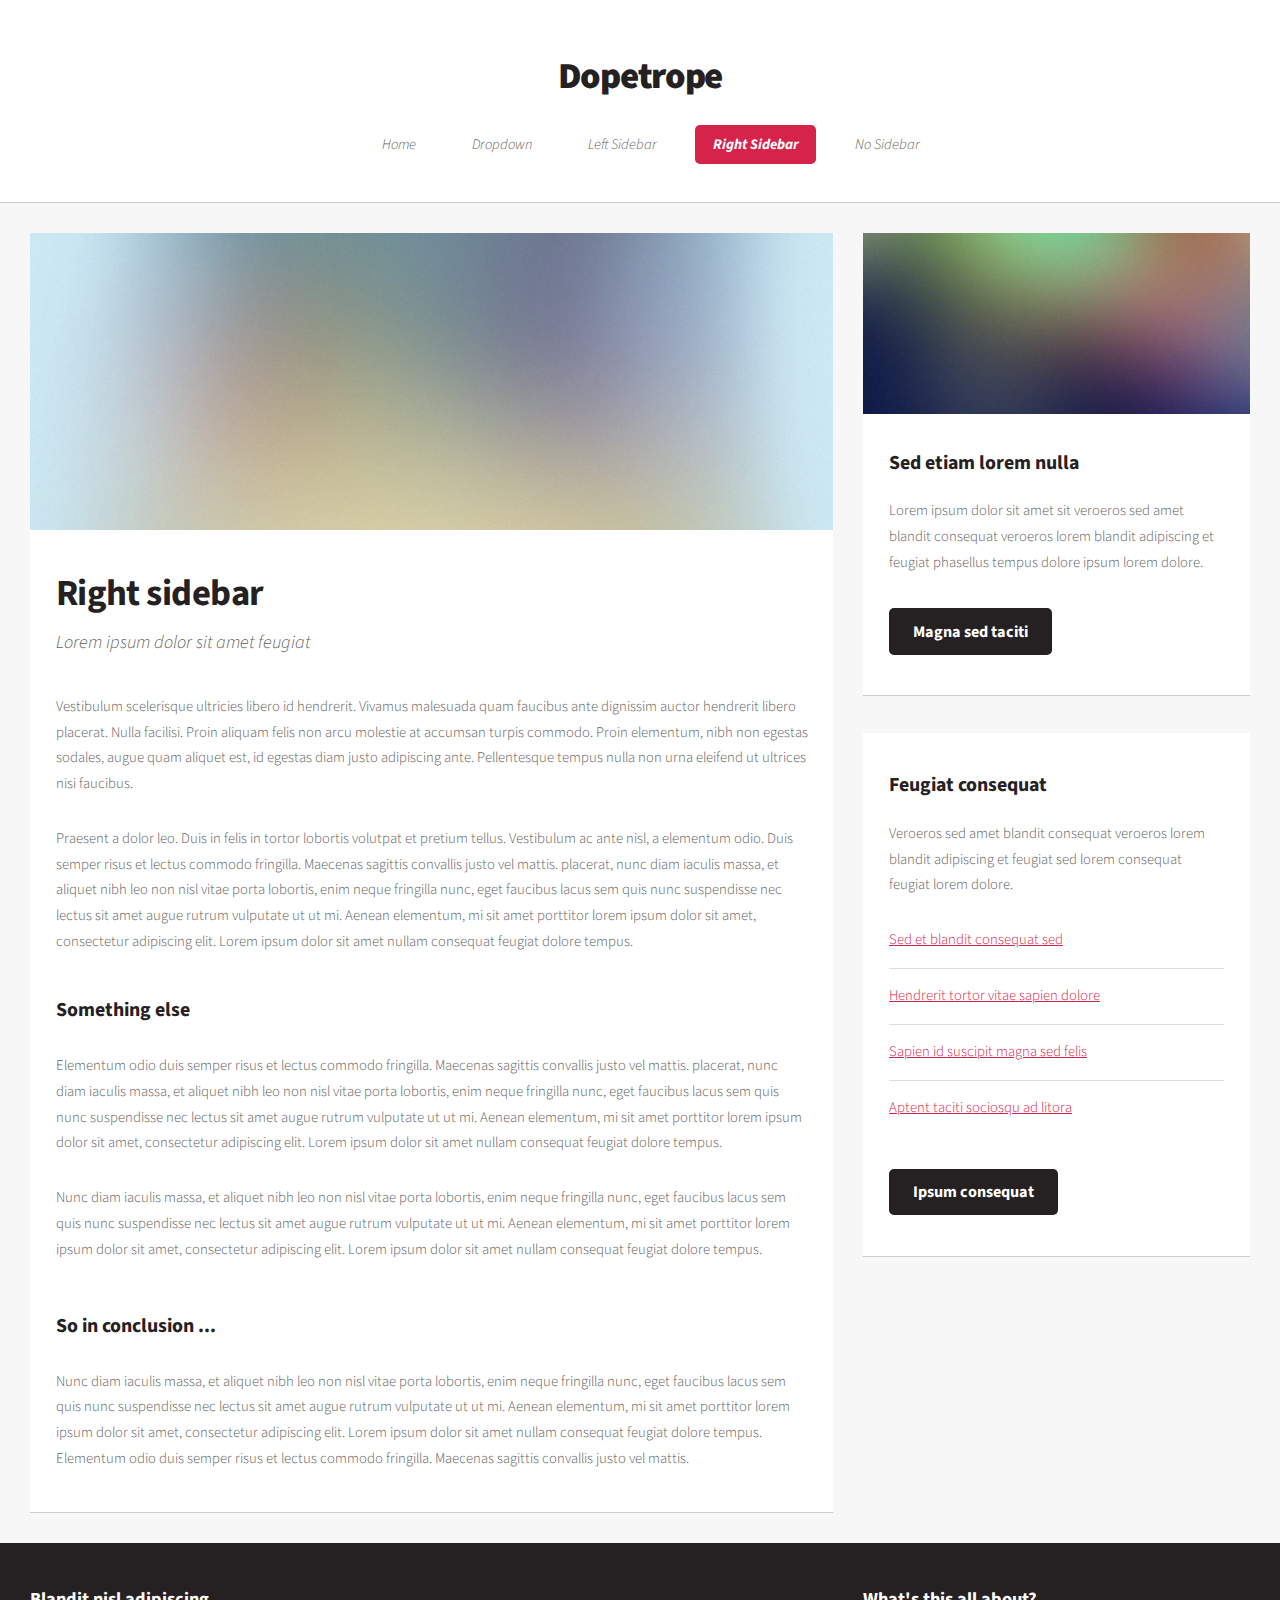
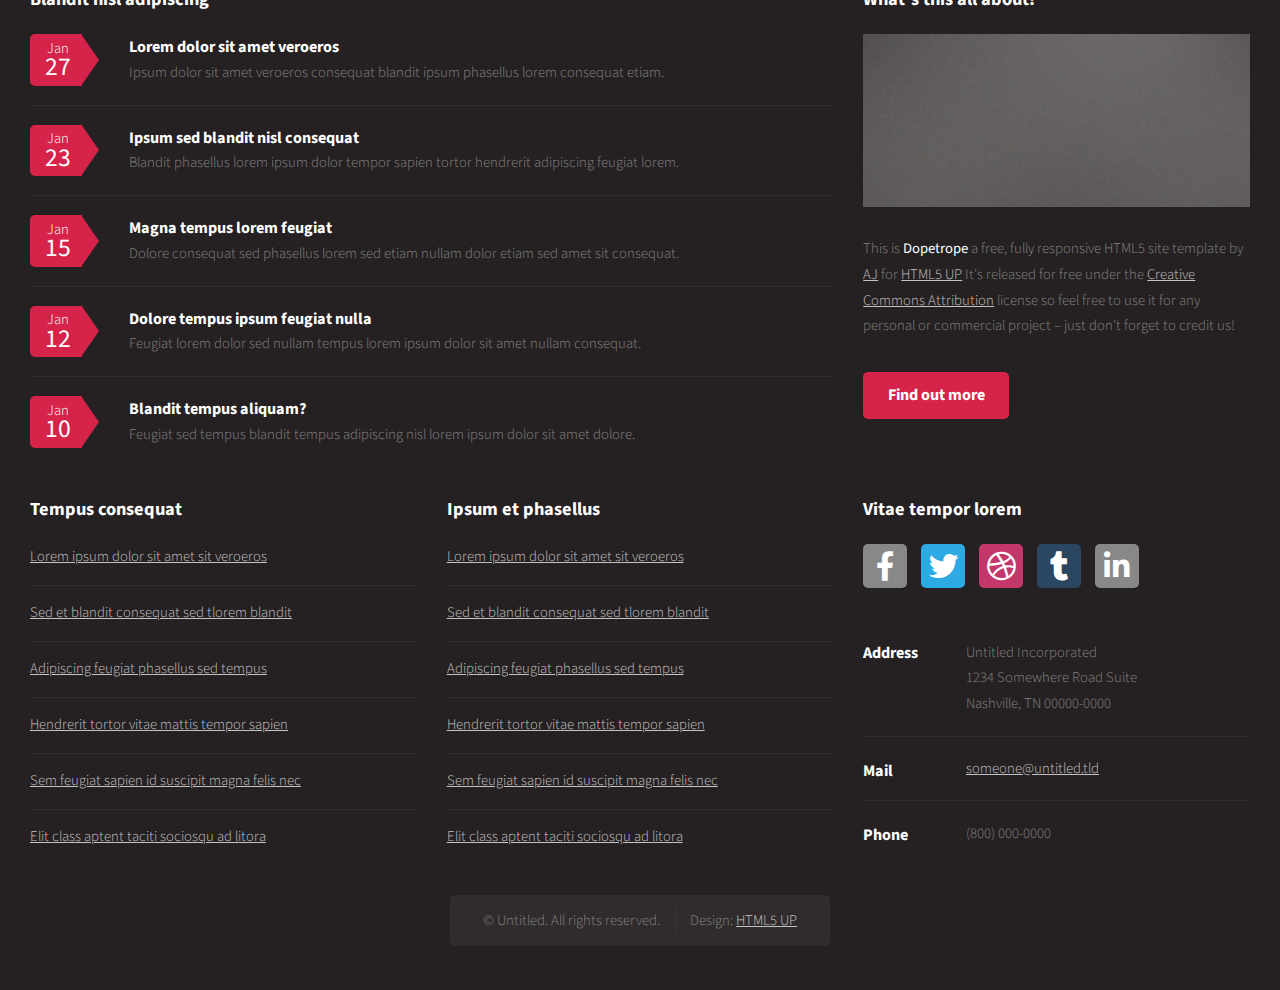
==== i-market/src/main/webapp/right-sidebar.html @ e0425ce7 "기본틀  가희" ====
<!DOCTYPE HTML>
<!--
	Dopetrope by HTML5 UP
	html5up.net | @ajlkn
	Free for personal and commercial use under the CCA 3.0 license (html5up.net/license)
-->
<html>
	<head>
		<title>Dopetrope by HTML5 UP</title>
		<meta charset="utf-8" />
		<meta name="viewport" content="width=device-width, initial-scale=1, user-scalable=no" />
		<link rel="stylesheet" href="assets/css/main.css" />
	</head>
	<body class="right-sidebar is-preload">
		<div id="page-wrapper">

			<!-- Header -->
				<section id="header">

					<!-- Logo -->
						<h1><a href="index.html">Dopetrope</a></h1>

					<!-- Nav -->
						<nav id="nav">
							<ul>
								<li><a href="index.html">Home</a></li>
								<li>
									<a href="#">Dropdown</a>
									<ul>
										<li><a href="#">Lorem ipsum dolor</a></li>
										<li><a href="#">Magna phasellus</a></li>
										<li><a href="#">Etiam dolore nisl</a></li>
										<li>
											<a href="#">Phasellus consequat</a>
											<ul>
												<li><a href="#">Magna phasellus</a></li>
												<li><a href="#">Etiam dolore nisl</a></li>
												<li><a href="#">Veroeros feugiat</a></li>
												<li><a href="#">Nisl sed aliquam</a></li>
												<li><a href="#">Dolore adipiscing</a></li>
											</ul>
										</li>
										<li><a href="#">Veroeros feugiat</a></li>
									</ul>
								</li>
								<li><a href="left-sidebar.html">Left Sidebar</a></li>
								<li class="current"><a href="right-sidebar.html">Right Sidebar</a></li>
								<li><a href="no-sidebar.html">No Sidebar</a></li>
							</ul>
						</nav>

				</section>

			<!-- Main -->
				<section id="main">
					<div class="container">
						<div class="row">
							<div class="col-8 col-12-medium">

								<!-- Content -->
									<article class="box post">
										<a href="#" class="image featured"><img src="images/pic01.jpg" alt="" /></a>
										<header>
											<h2>Right sidebar</h2>
											<p>Lorem ipsum dolor sit amet feugiat</p>
										</header>
										<p>
											Vestibulum scelerisque ultricies libero id hendrerit. Vivamus malesuada quam faucibus ante dignissim auctor
											hendrerit libero placerat. Nulla facilisi. Proin aliquam felis non arcu molestie at accumsan turpis commodo.
											Proin elementum, nibh non egestas sodales, augue quam aliquet est, id egestas diam justo adipiscing ante.
											Pellentesque tempus nulla non urna eleifend ut ultrices nisi faucibus.
										</p>
										<p>
											Praesent a dolor leo. Duis in felis in tortor lobortis volutpat et pretium tellus. Vestibulum ac ante nisl,
											a elementum odio. Duis semper risus et lectus commodo fringilla. Maecenas sagittis convallis justo vel mattis.
											placerat, nunc diam iaculis massa, et aliquet nibh leo non nisl vitae porta lobortis, enim neque fringilla nunc,
											eget faucibus lacus sem quis nunc suspendisse nec lectus sit amet augue rutrum vulputate ut ut mi. Aenean
											elementum, mi sit amet porttitor lorem ipsum dolor sit amet, consectetur adipiscing elit. Lorem ipsum dolor
											sit amet nullam consequat feugiat dolore tempus.
										</p>
										<section>
											<header>
												<h3>Something else</h3>
											</header>
											<p>
												Elementum odio duis semper risus et lectus commodo fringilla. Maecenas sagittis convallis justo vel mattis.
												placerat, nunc diam iaculis massa, et aliquet nibh leo non nisl vitae porta lobortis, enim neque fringilla nunc,
												eget faucibus lacus sem quis nunc suspendisse nec lectus sit amet augue rutrum vulputate ut ut mi. Aenean
												elementum, mi sit amet porttitor lorem ipsum dolor sit amet, consectetur adipiscing elit. Lorem ipsum dolor
												sit amet nullam consequat feugiat dolore tempus.
											</p>
											<p>
												Nunc diam iaculis massa, et aliquet nibh leo non nisl vitae porta lobortis, enim neque fringilla nunc,
												eget faucibus lacus sem quis nunc suspendisse nec lectus sit amet augue rutrum vulputate ut ut mi. Aenean
												elementum, mi sit amet porttitor lorem ipsum dolor sit amet, consectetur adipiscing elit. Lorem ipsum dolor
												sit amet nullam consequat feugiat dolore tempus.
											</p>
										</section>
										<section>
											<header>
												<h3>So in conclusion ...</h3>
											</header>
											<p>
												Nunc diam iaculis massa, et aliquet nibh leo non nisl vitae porta lobortis, enim neque fringilla nunc,
												eget faucibus lacus sem quis nunc suspendisse nec lectus sit amet augue rutrum vulputate ut ut mi. Aenean
												elementum, mi sit amet porttitor lorem ipsum dolor sit amet, consectetur adipiscing elit. Lorem ipsum dolor
												sit amet nullam consequat feugiat dolore tempus. Elementum odio duis semper risus et lectus commodo fringilla.
												Maecenas sagittis convallis justo vel mattis.
											</p>
										</section>
									</article>

							</div>
							<div class="col-4 col-12-medium">

								<!-- Sidebar -->
									<section class="box">
										<a href="#" class="image featured"><img src="images/pic09.jpg" alt="" /></a>
										<header>
											<h3>Sed etiam lorem nulla</h3>
										</header>
										<p>Lorem ipsum dolor sit amet sit veroeros sed amet blandit consequat veroeros lorem blandit  adipiscing et feugiat phasellus tempus dolore ipsum lorem dolore.</p>
										<footer>
											<a href="#" class="button alt">Magna sed taciti</a>
										</footer>
									</section>
									<section class="box">
										<header>
											<h3>Feugiat consequat</h3>
										</header>
										<p>Veroeros sed amet blandit consequat veroeros lorem blandit adipiscing et feugiat sed lorem consequat feugiat lorem dolore.</p>
										<ul class="divided">
											<li><a href="#">Sed et blandit consequat sed</a></li>
											<li><a href="#">Hendrerit tortor vitae sapien dolore</a></li>
											<li><a href="#">Sapien id suscipit magna sed felis</a></li>
											<li><a href="#">Aptent taciti sociosqu ad litora</a></li>
										</ul>
										<footer>
											<a href="#" class="button alt">Ipsum consequat</a>
										</footer>
									</section>

							</div>
						</div>
					</div>
				</section>

			<!-- Footer -->
				<section id="footer">
					<div class="container">
						<div class="row">
							<div class="col-8 col-12-medium">
								<section>
									<header>
										<h2>Blandit nisl adipiscing</h2>
									</header>
									<ul class="dates">
										<li>
											<span class="date">Jan <strong>27</strong></span>
											<h3><a href="#">Lorem dolor sit amet veroeros</a></h3>
											<p>Ipsum dolor sit amet veroeros consequat blandit ipsum phasellus lorem consequat etiam.</p>
										</li>
										<li>
											<span class="date">Jan <strong>23</strong></span>
											<h3><a href="#">Ipsum sed blandit nisl consequat</a></h3>
											<p>Blandit phasellus lorem ipsum dolor tempor sapien tortor hendrerit adipiscing feugiat lorem.</p>
										</li>
										<li>
											<span class="date">Jan <strong>15</strong></span>
											<h3><a href="#">Magna tempus lorem feugiat</a></h3>
											<p>Dolore consequat sed phasellus lorem sed etiam nullam dolor etiam sed amet sit consequat.</p>
										</li>
										<li>
											<span class="date">Jan <strong>12</strong></span>
											<h3><a href="#">Dolore tempus ipsum feugiat nulla</a></h3>
											<p>Feugiat lorem dolor sed nullam tempus lorem ipsum dolor sit amet nullam consequat.</p>
										</li>
										<li>
											<span class="date">Jan <strong>10</strong></span>
											<h3><a href="#">Blandit tempus aliquam?</a></h3>
											<p>Feugiat sed tempus blandit tempus adipiscing nisl lorem ipsum dolor sit amet dolore.</p>
										</li>
									</ul>
								</section>
							</div>
							<div class="col-4 col-12-medium">
								<section>
									<header>
										<h2>What's this all about?</h2>
									</header>
									<a href="#" class="image featured"><img src="images/pic10.jpg" alt="" /></a>
									<p>
										This is <strong>Dopetrope</strong> a free, fully responsive HTML5 site template by
										<a href="http://twitter.com/ajlkn">AJ</a> for <a href="http://html5up.net/">HTML5 UP</a> It's released for free under
										the <a href="http://html5up.net/license/">Creative Commons Attribution</a> license so feel free to use it for any personal or commercial project &ndash; just don't forget to credit us!
									</p>
									<footer>
										<ul class="actions">
											<li><a href="#" class="button">Find out more</a></li>
										</ul>
									</footer>
								</section>
							</div>
							<div class="col-4 col-6-medium col-12-small">
								<section>
									<header>
										<h2>Tempus consequat</h2>
									</header>
									<ul class="divided">
										<li><a href="#">Lorem ipsum dolor sit amet sit veroeros</a></li>
										<li><a href="#">Sed et blandit consequat sed tlorem blandit</a></li>
										<li><a href="#">Adipiscing feugiat phasellus sed tempus</a></li>
										<li><a href="#">Hendrerit tortor vitae mattis tempor sapien</a></li>
										<li><a href="#">Sem feugiat sapien id suscipit magna felis nec</a></li>
										<li><a href="#">Elit class aptent taciti sociosqu ad litora</a></li>
									</ul>
								</section>
							</div>
							<div class="col-4 col-6-medium col-12-small">
								<section>
									<header>
										<h2>Ipsum et phasellus</h2>
									</header>
									<ul class="divided">
										<li><a href="#">Lorem ipsum dolor sit amet sit veroeros</a></li>
										<li><a href="#">Sed et blandit consequat sed tlorem blandit</a></li>
										<li><a href="#">Adipiscing feugiat phasellus sed tempus</a></li>
										<li><a href="#">Hendrerit tortor vitae mattis tempor sapien</a></li>
										<li><a href="#">Sem feugiat sapien id suscipit magna felis nec</a></li>
										<li><a href="#">Elit class aptent taciti sociosqu ad litora</a></li>
									</ul>
								</section>
							</div>
							<div class="col-4 col-12-medium">
								<section>
									<header>
										<h2>Vitae tempor lorem</h2>
									</header>
									<ul class="social">
										<li><a class="icon brands fa-facebook-f" href="#"><span class="label">Facebook</span></a></li>
										<li><a class="icon brands fa-twitter" href="#"><span class="label">Twitter</span></a></li>
										<li><a class="icon brands fa-dribbble" href="#"><span class="label">Dribbble</span></a></li>
										<li><a class="icon brands fa-tumblr" href="#"><span class="label">Tumblr</span></a></li>
										<li><a class="icon brands fa-linkedin-in" href="#"><span class="label">LinkedIn</span></a></li>
									</ul>
									<ul class="contact">
										<li>
											<h3>Address</h3>
											<p>
												Untitled Incorporated<br />
												1234 Somewhere Road Suite<br />
												Nashville, TN 00000-0000
											</p>
										</li>
										<li>
											<h3>Mail</h3>
											<p><a href="#">someone@untitled.tld</a></p>
										</li>
										<li>
											<h3>Phone</h3>
											<p>(800) 000-0000</p>
										</li>
									</ul>
								</section>
							</div>
							<div class="col-12">

								<!-- Copyright -->
									<div id="copyright">
										<ul class="links">
											<li>&copy; Untitled. All rights reserved.</li><li>Design: <a href="http://html5up.net">HTML5 UP</a></li>
										</ul>
									</div>

							</div>
						</div>
					</div>
				</section>

		</div>

		<!-- Scripts -->
			<script src="assets/js/jquery.min.js"></script>
			<script src="assets/js/jquery.dropotron.min.js"></script>
			<script src="assets/js/browser.min.js"></script>
			<script src="assets/js/breakpoints.min.js"></script>
			<script src="assets/js/util.js"></script>
			<script src="assets/js/main.js"></script>

	</body>
</html>
---- i-market/src/main/webapp/assets/css/main.css ----
@import url("fontawesome-all.min.css");
@import url("https://fonts.googleapis.com/css?family=Source+Sans+Pro:300,400,700,900,300italic");

/*
	Dopetrope by HTML5 UP
	html5up.net | @ajlkn
	Free for personal and commercial use under the CCA 3.0 license (html5up.net/license)
*/

html, body, div, span, applet, object,
iframe, h1, h2, h3, h4, h5, h6, p, blockquote,
pre, a, abbr, acronym, address, big, cite,
code, del, dfn, em, img, ins, kbd, q, s, samp,
small, strike, strong, sub, sup, tt, var, b,
u, i, center, dl, dt, dd, ol, ul, li, fieldset,
form, label, legend, table, caption, tbody,
tfoot, thead, tr, th, td, article, aside,
canvas, details, embed, figure, figcaption,
footer, header, hgroup, menu, nav, output, ruby,
section, summary, time, mark, audio, video {
	margin: 0;
	padding: 0;
	border: 0;
	font-size: 100%;
	font: inherit;
	vertical-align: baseline;}

article, aside, details, figcaption, figure,
footer, header, hgroup, menu, nav, section {
	display: block;}

body {
	line-height: 1;
}

ol, ul {
	list-style: none;
}

blockquote, q {
	quotes: none;
}

	blockquote:before, blockquote:after, q:before, q:after {
		content: '';
		content: none;
	}

table {
	border-collapse: collapse;
	border-spacing: 0;
}

body {
	-webkit-text-size-adjust: none;
}

mark {
	background-color: transparent;
	color: inherit;
}

input::-moz-focus-inner {
	border: 0;
	padding: 0;
}

input, select, textarea {
	-moz-appearance: none;
	-webkit-appearance: none;
	-ms-appearance: none;
	appearance: none;
}

/* Basic */

	html {
		box-sizing: border-box;
	}

	*, *:before, *:after {
		box-sizing: inherit;
	}

	body {
		background: #252122;
		background-image: url("images/bg02.png");
	}

		body.is-preload *, body.is-preload *:before, body.is-preload *:after {
			-moz-animation: none !important;
			-webkit-animation: none !important;
			-ms-animation: none !important;
			animation: none !important;
			-moz-transition: none !important;
			-webkit-transition: none !important;
			-ms-transition: none !important;
			transition: none !important;
		}

	body, input, textarea, select {
		font-family: 'Source Sans Pro';
		font-weight: 300;
		color: #5d5d5d;
		font-size: 14pt;
		line-height: 1.75em;
	}

	strong, b {
		color: #252122;
		font-weight: 400;
	}

	i, em {
		font-style: italic;
	}

	sub {
		position: relative;
		top: 0.5em;
		font-size: 0.8em;
	}

	sup {
		position: relative;
		top: -0.5em;
		font-size: 0.8em;
	}

	blockquote {
		border-left: solid 0.75em #dddddd;
		padding: 1em 0 1em 1.5em;
		font-style: italic;
	}

	h1, h2, h3, h4, h5, h6 {
		color: #252122;
		font-weight: 700;
	}

	h1 a, h2 a, h3 a, h4 a, h5 a, h6 a {
		color: inherit;
		text-decoration: none;
	}

	h2 {
		font-size: 1.5em;
	}

	h3 {
		font-size: 1.35em;
	}

	a {
		color: #d52349;
		text-decoration: underline;
	}

		a:hover {
			text-decoration: none;
		}

	br.clear {
		clear: both;
	}

	hr {
		border: 0;
		border-top: solid 1px #dddddd;
		height: 1px;
		margin: 2em 0 2em 0;
	}

	p, ul, ol, dl, table {
		margin-bottom: 2em;
	}

/* Container */

	.container {
		margin: 0 auto;
		max-width: 100%;
		width: 70em;
	}

		@media screen and (max-width: 1680px) {

			.container {
				width: 70em;
			}

		}

		@media screen and (max-width: 1280px) {

			.container {
				width: calc(100% - 60px);
			}

		}

		@media screen and (max-width: 980px) {

			.container {
				width: calc(100% - 80px);
			}

		}

		@media screen and (max-width: 736px) {

			.container {
				width: calc(100% - 40px);
			}

		}

/* Row */

	.row {
		display: flex;
		flex-wrap: wrap;
		box-sizing: border-box;
		align-items: stretch;
	}

		.row > * {
			box-sizing: border-box;
		}

		.row.gtr-uniform > * > :last-child {
			margin-bottom: 0;
		}

		.row.aln-left {
			justify-content: flex-start;
		}

		.row.aln-center {
			justify-content: center;
		}

		.row.aln-right {
			justify-content: flex-end;
		}

		.row.aln-top {
			align-items: flex-start;
		}

		.row.aln-middle {
			align-items: center;
		}

		.row.aln-bottom {
			align-items: flex-end;
		}

		.row > .imp {
			order: -1;
		}

		.row > .col-1 {
			width: 8.33333%;
		}

		.row > .off-1 {
			margin-left: 8.33333%;
		}

		.row > .col-2 {
			width: 16.66667%;
		}

		.row > .off-2 {
			margin-left: 16.66667%;
		}

		.row > .col-3 {
			width: 25%;
		}

		.row > .off-3 {
			margin-left: 25%;
		}

		.row > .col-4 {
			width: 33.33333%;
		}

		.row > .off-4 {
			margin-left: 33.33333%;
		}

		.row > .col-5 {
			width: 41.66667%;
		}

		.row > .off-5 {
			margin-left: 41.66667%;
		}

		.row > .col-6 {
			width: 50%;
		}

		.row > .off-6 {
			margin-left: 50%;
		}

		.row > .col-7 {
			width: 58.33333%;
		}

		.row > .off-7 {
			margin-left: 58.33333%;
		}

		.row > .col-8 {
			width: 66.66667%;
		}

		.row > .off-8 {
			margin-left: 66.66667%;
		}

		.row > .col-9 {
			width: 75%;
		}

		.row > .off-9 {
			margin-left: 75%;
		}

		.row > .col-10 {
			width: 83.33333%;
		}

		.row > .off-10 {
			margin-left: 83.33333%;
		}

		.row > .col-11 {
			width: 91.66667%;
		}

		.row > .off-11 {
			margin-left: 91.66667%;
		}

		.row > .col-12 {
			width: 100%;
		}

		.row > .off-12 {
			margin-left: 100%;
		}

		.row.gtr-0 {
			margin-top: 0px;
			margin-left: 0px;
		}

			.row.gtr-0 > * {
				padding: 0px 0 0 0px;
			}

			.row.gtr-0.gtr-uniform {
				margin-top: 0px;
			}

				.row.gtr-0.gtr-uniform > * {
					padding-top: 0px;
				}

		.row.gtr-25 {
			margin-top: -12.5px;
			margin-left: -12.5px;
		}

			.row.gtr-25 > * {
				padding: 12.5px 0 0 12.5px;
			}

			.row.gtr-25.gtr-uniform {
				margin-top: -12.5px;
			}

				.row.gtr-25.gtr-uniform > * {
					padding-top: 12.5px;
				}

		.row.gtr-50 {
			margin-top: -25px;
			margin-left: -25px;
		}

			.row.gtr-50 > * {
				padding: 25px 0 0 25px;
			}

			.row.gtr-50.gtr-uniform {
				margin-top: -25px;
			}

				.row.gtr-50.gtr-uniform > * {
					padding-top: 25px;
				}

		.row {
			margin-top: -50px;
			margin-left: -50px;
		}

			.row > * {
				padding: 50px 0 0 50px;
			}

			.row.gtr-uniform {
				margin-top: -50px;
			}

				.row.gtr-uniform > * {
					padding-top: 50px;
				}

		.row.gtr-150 {
			margin-top: -75px;
			margin-left: -75px;
		}

			.row.gtr-150 > * {
				padding: 75px 0 0 75px;
			}

			.row.gtr-150.gtr-uniform {
				margin-top: -75px;
			}

				.row.gtr-150.gtr-uniform > * {
					padding-top: 75px;
				}

		.row.gtr-200 {
			margin-top: -100px;
			margin-left: -100px;
		}

			.row.gtr-200 > * {
				padding: 100px 0 0 100px;
			}

			.row.gtr-200.gtr-uniform {
				margin-top: -100px;
			}

				.row.gtr-200.gtr-uniform > * {
					padding-top: 100px;
				}

		@media screen and (max-width: 1680px) {

			.row {
				display: flex;
				flex-wrap: wrap;
				box-sizing: border-box;
				align-items: stretch;
			}

				.row > * {
					box-sizing: border-box;
				}

				.row.gtr-uniform > * > :last-child {
					margin-bottom: 0;
				}

				.row.aln-left {
					justify-content: flex-start;
				}

				.row.aln-center {
					justify-content: center;
				}

				.row.aln-right {
					justify-content: flex-end;
				}

				.row.aln-top {
					align-items: flex-start;
				}

				.row.aln-middle {
					align-items: center;
				}

				.row.aln-bottom {
					align-items: flex-end;
				}

				.row > .imp-xlarge {
					order: -1;
				}

				.row > .col-1-xlarge {
					width: 8.33333%;
				}

				.row > .off-1-xlarge {
					margin-left: 8.33333%;
				}

				.row > .col-2-xlarge {
					width: 16.66667%;
				}

				.row > .off-2-xlarge {
					margin-left: 16.66667%;
				}

				.row > .col-3-xlarge {
					width: 25%;
				}

				.row > .off-3-xlarge {
					margin-left: 25%;
				}

				.row > .col-4-xlarge {
					width: 33.33333%;
				}

				.row > .off-4-xlarge {
					margin-left: 33.33333%;
				}

				.row > .col-5-xlarge {
					width: 41.66667%;
				}

				.row > .off-5-xlarge {
					margin-left: 41.66667%;
				}

				.row > .col-6-xlarge {
					width: 50%;
				}

				.row > .off-6-xlarge {
					margin-left: 50%;
				}

				.row > .col-7-xlarge {
					width: 58.33333%;
				}

				.row > .off-7-xlarge {
					margin-left: 58.33333%;
				}

				.row > .col-8-xlarge {
					width: 66.66667%;
				}

				.row > .off-8-xlarge {
					margin-left: 66.66667%;
				}

				.row > .col-9-xlarge {
					width: 75%;
				}

				.row > .off-9-xlarge {
					margin-left: 75%;
				}

				.row > .col-10-xlarge {
					width: 83.33333%;
				}

				.row > .off-10-xlarge {
					margin-left: 83.33333%;
				}

				.row > .col-11-xlarge {
					width: 91.66667%;
				}

				.row > .off-11-xlarge {
					margin-left: 91.66667%;
				}

				.row > .col-12-xlarge {
					width: 100%;
				}

				.row > .off-12-xlarge {
					margin-left: 100%;
				}

				.row.gtr-0 {
					margin-top: 0px;
					margin-left: 0px;
				}

					.row.gtr-0 > * {
						padding: 0px 0 0 0px;
					}

					.row.gtr-0.gtr-uniform {
						margin-top: 0px;
					}

						.row.gtr-0.gtr-uniform > * {
							padding-top: 0px;
						}

				.row.gtr-25 {
					margin-top: -12.5px;
					margin-left: -12.5px;
				}

					.row.gtr-25 > * {
						padding: 12.5px 0 0 12.5px;
					}

					.row.gtr-25.gtr-uniform {
						margin-top: -12.5px;
					}

						.row.gtr-25.gtr-uniform > * {
							padding-top: 12.5px;
						}

				.row.gtr-50 {
					margin-top: -25px;
					margin-left: -25px;
				}

					.row.gtr-50 > * {
						padding: 25px 0 0 25px;
					}

					.row.gtr-50.gtr-uniform {
						margin-top: -25px;
					}

						.row.gtr-50.gtr-uniform > * {
							padding-top: 25px;
						}

				.row {
					margin-top: -50px;
					margin-left: -50px;
				}

					.row > * {
						padding: 50px 0 0 50px;
					}

					.row.gtr-uniform {
						margin-top: -50px;
					}

						.row.gtr-uniform > * {
							padding-top: 50px;
						}

				.row.gtr-150 {
					margin-top: -75px;
					margin-left: -75px;
				}

					.row.gtr-150 > * {
						padding: 75px 0 0 75px;
					}

					.row.gtr-150.gtr-uniform {
						margin-top: -75px;
					}

						.row.gtr-150.gtr-uniform > * {
							padding-top: 75px;
						}

				.row.gtr-200 {
					margin-top: -100px;
					margin-left: -100px;
				}

					.row.gtr-200 > * {
						padding: 100px 0 0 100px;
					}

					.row.gtr-200.gtr-uniform {
						margin-top: -100px;
					}

						.row.gtr-200.gtr-uniform > * {
							padding-top: 100px;
						}

		}

		@media screen and (max-width: 1280px) {

			.row {
				display: flex;
				flex-wrap: wrap;
				box-sizing: border-box;
				align-items: stretch;
			}

				.row > * {
					box-sizing: border-box;
				}

				.row.gtr-uniform > * > :last-child {
					margin-bottom: 0;
				}

				.row.aln-left {
					justify-content: flex-start;
				}

				.row.aln-center {
					justify-content: center;
				}

				.row.aln-right {
					justify-content: flex-end;
				}

				.row.aln-top {
					align-items: flex-start;
				}

				.row.aln-middle {
					align-items: center;
				}

				.row.aln-bottom {
					align-items: flex-end;
				}

				.row > .imp-large {
					order: -1;
				}

				.row > .col-1-large {
					width: 8.33333%;
				}

				.row > .off-1-large {
					margin-left: 8.33333%;
				}

				.row > .col-2-large {
					width: 16.66667%;
				}

				.row > .off-2-large {
					margin-left: 16.66667%;
				}

				.row > .col-3-large {
					width: 25%;
				}

				.row > .off-3-large {
					margin-left: 25%;
				}

				.row > .col-4-large {
					width: 33.33333%;
				}

				.row > .off-4-large {
					margin-left: 33.33333%;
				}

				.row > .col-5-large {
					width: 41.66667%;
				}

				.row > .off-5-large {
					margin-left: 41.66667%;
				}

				.row > .col-6-large {
					width: 50%;
				}

				.row > .off-6-large {
					margin-left: 50%;
				}

				.row > .col-7-large {
					width: 58.33333%;
				}

				.row > .off-7-large {
					margin-left: 58.33333%;
				}

				.row > .col-8-large {
					width: 66.66667%;
				}

				.row > .off-8-large {
					margin-left: 66.66667%;
				}

				.row > .col-9-large {
					width: 75%;
				}

				.row > .off-9-large {
					margin-left: 75%;
				}

				.row > .col-10-large {
					width: 83.33333%;
				}

				.row > .off-10-large {
					margin-left: 83.33333%;
				}

				.row > .col-11-large {
					width: 91.66667%;
				}

				.row > .off-11-large {
					margin-left: 91.66667%;
				}

				.row > .col-12-large {
					width: 100%;
				}

				.row > .off-12-large {
					margin-left: 100%;
				}

				.row.gtr-0 {
					margin-top: 0px;
					margin-left: 0px;
				}

					.row.gtr-0 > * {
						padding: 0px 0 0 0px;
					}

					.row.gtr-0.gtr-uniform {
						margin-top: 0px;
					}

						.row.gtr-0.gtr-uniform > * {
							padding-top: 0px;
						}

				.row.gtr-25 {
					margin-top: -7.5px;
					margin-left: -7.5px;
				}

					.row.gtr-25 > * {
						padding: 7.5px 0 0 7.5px;
					}

					.row.gtr-25.gtr-uniform {
						margin-top: -7.5px;
					}

						.row.gtr-25.gtr-uniform > * {
							padding-top: 7.5px;
						}

				.row.gtr-50 {
					margin-top: -15px;
					margin-left: -15px;
				}

					.row.gtr-50 > * {
						padding: 15px 0 0 15px;
					}

					.row.gtr-50.gtr-uniform {
						margin-top: -15px;
					}

						.row.gtr-50.gtr-uniform > * {
							padding-top: 15px;
						}

				.row {
					margin-top: -30px;
					margin-left: -30px;
				}

					.row > * {
						padding: 30px 0 0 30px;
					}

					.row.gtr-uniform {
						margin-top: -30px;
					}

						.row.gtr-uniform > * {
							padding-top: 30px;
						}

				.row.gtr-150 {
					margin-top: -45px;
					margin-left: -45px;
				}

					.row.gtr-150 > * {
						padding: 45px 0 0 45px;
					}

					.row.gtr-150.gtr-uniform {
						margin-top: -45px;
					}

						.row.gtr-150.gtr-uniform > * {
							padding-top: 45px;
						}

				.row.gtr-200 {
					margin-top: -60px;
					margin-left: -60px;
				}

					.row.gtr-200 > * {
						padding: 60px 0 0 60px;
					}

					.row.gtr-200.gtr-uniform {
						margin-top: -60px;
					}

						.row.gtr-200.gtr-uniform > * {
							padding-top: 60px;
						}

		}

		@media screen and (max-width: 980px) {

			.row {
				display: flex;
				flex-wrap: wrap;
				box-sizing: border-box;
				align-items: stretch;
			}

				.row > * {
					box-sizing: border-box;
				}

				.row.gtr-uniform > * > :last-child {
					margin-bottom: 0;
				}

				.row.aln-left {
					justify-content: flex-start;
				}

				.row.aln-center {
					justify-content: center;
				}

				.row.aln-right {
					justify-content: flex-end;
				}

				.row.aln-top {
					align-items: flex-start;
				}

				.row.aln-middle {
					align-items: center;
				}

				.row.aln-bottom {
					align-items: flex-end;
				}

				.row > .imp-medium {
					order: -1;
				}

				.row > .col-1-medium {
					width: 8.33333%;
				}

				.row > .off-1-medium {
					margin-left: 8.33333%;
				}

				.row > .col-2-medium {
					width: 16.66667%;
				}

				.row > .off-2-medium {
					margin-left: 16.66667%;
				}

				.row > .col-3-medium {
					width: 25%;
				}

				.row > .off-3-medium {
					margin-left: 25%;
				}

				.row > .col-4-medium {
					width: 33.33333%;
				}

				.row > .off-4-medium {
					margin-left: 33.33333%;
				}

				.row > .col-5-medium {
					width: 41.66667%;
				}

				.row > .off-5-medium {
					margin-left: 41.66667%;
				}

				.row > .col-6-medium {
					width: 50%;
				}

				.row > .off-6-medium {
					margin-left: 50%;
				}

				.row > .col-7-medium {
					width: 58.33333%;
				}

				.row > .off-7-medium {
					margin-left: 58.33333%;
				}

				.row > .col-8-medium {
					width: 66.66667%;
				}

				.row > .off-8-medium {
					margin-left: 66.66667%;
				}

				.row > .col-9-medium {
					width: 75%;
				}

				.row > .off-9-medium {
					margin-left: 75%;
				}

				.row > .col-10-medium {
					width: 83.33333%;
				}

				.row > .off-10-medium {
					margin-left: 83.33333%;
				}

				.row > .col-11-medium {
					width: 91.66667%;
				}

				.row > .off-11-medium {
					margin-left: 91.66667%;
				}

				.row > .col-12-medium {
					width: 100%;
				}

				.row > .off-12-medium {
					margin-left: 100%;
				}

				.row.gtr-0 {
					margin-top: 0px;
					margin-left: 0px;
				}

					.row.gtr-0 > * {
						padding: 0px 0 0 0px;
					}

					.row.gtr-0.gtr-uniform {
						margin-top: 0px;
					}

						.row.gtr-0.gtr-uniform > * {
							padding-top: 0px;
						}

				.row.gtr-25 {
					margin-top: -10px;
					margin-left: -10px;
				}

					.row.gtr-25 > * {
						padding: 10px 0 0 10px;
					}

					.row.gtr-25.gtr-uniform {
						margin-top: -10px;
					}

						.row.gtr-25.gtr-uniform > * {
							padding-top: 10px;
						}

				.row.gtr-50 {
					margin-top: -20px;
					margin-left: -20px;
				}

					.row.gtr-50 > * {
						padding: 20px 0 0 20px;
					}

					.row.gtr-50.gtr-uniform {
						margin-top: -20px;
					}

						.row.gtr-50.gtr-uniform > * {
							padding-top: 20px;
						}

				.row {
					margin-top: -40px;
					margin-left: -40px;
				}

					.row > * {
						padding: 40px 0 0 40px;
					}

					.row.gtr-uniform {
						margin-top: -40px;
					}

						.row.gtr-uniform > * {
							padding-top: 40px;
						}

				.row.gtr-150 {
					margin-top: -60px;
					margin-left: -60px;
				}

					.row.gtr-150 > * {
						padding: 60px 0 0 60px;
					}

					.row.gtr-150.gtr-uniform {
						margin-top: -60px;
					}

						.row.gtr-150.gtr-uniform > * {
							padding-top: 60px;
						}

				.row.gtr-200 {
					margin-top: -80px;
					margin-left: -80px;
				}

					.row.gtr-200 > * {
						padding: 80px 0 0 80px;
					}

					.row.gtr-200.gtr-uniform {
						margin-top: -80px;
					}

						.row.gtr-200.gtr-uniform > * {
							padding-top: 80px;
						}

		}

		@media screen and (max-width: 736px) {

			.row {
				display: flex;
				flex-wrap: wrap;
				box-sizing: border-box;
				align-items: stretch;
			}

				.row > * {
					box-sizing: border-box;
				}

				.row.gtr-uniform > * > :last-child {
					margin-bottom: 0;
				}

				.row.aln-left {
					justify-content: flex-start;
				}

				.row.aln-center {
					justify-content: center;
				}

				.row.aln-right {
					justify-content: flex-end;
				}

				.row.aln-top {
					align-items: flex-start;
				}

				.row.aln-middle {
					align-items: center;
				}

				.row.aln-bottom {
					align-items: flex-end;
				}

				.row > .imp-small {
					order: -1;
				}

				.row > .col-1-small {
					width: 8.33333%;
				}

				.row > .off-1-small {
					margin-left: 8.33333%;
				}

				.row > .col-2-small {
					width: 16.66667%;
				}

				.row > .off-2-small {
					margin-left: 16.66667%;
				}

				.row > .col-3-small {
					width: 25%;
				}

				.row > .off-3-small {
					margin-left: 25%;
				}

				.row > .col-4-small {
					width: 33.33333%;
				}

				.row > .off-4-small {
					margin-left: 33.33333%;
				}

				.row > .col-5-small {
					width: 41.66667%;
				}

				.row > .off-5-small {
					margin-left: 41.66667%;
				}

				.row > .col-6-small {
					width: 50%;
				}

				.row > .off-6-small {
					margin-left: 50%;
				}

				.row > .col-7-small {
					width: 58.33333%;
				}

				.row > .off-7-small {
					margin-left: 58.33333%;
				}

				.row > .col-8-small {
					width: 66.66667%;
				}

				.row > .off-8-small {
					margin-left: 66.66667%;
				}

				.row > .col-9-small {
					width: 75%;
				}

				.row > .off-9-small {
					margin-left: 75%;
				}

				.row > .col-10-small {
					width: 83.33333%;
				}

				.row > .off-10-small {
					margin-left: 83.33333%;
				}

				.row > .col-11-small {
					width: 91.66667%;
				}

				.row > .off-11-small {
					margin-left: 91.66667%;
				}

				.row > .col-12-small {
					width: 100%;
				}

				.row > .off-12-small {
					margin-left: 100%;
				}

				.row.gtr-0 {
					margin-top: 0px;
					margin-left: 0px;
				}

					.row.gtr-0 > * {
						padding: 0px 0 0 0px;
					}

					.row.gtr-0.gtr-uniform {
						margin-top: 0px;
					}

						.row.gtr-0.gtr-uniform > * {
							padding-top: 0px;
						}

				.row.gtr-25 {
					margin-top: -5px;
					margin-left: -5px;
				}

					.row.gtr-25 > * {
						padding: 5px 0 0 5px;
					}

					.row.gtr-25.gtr-uniform {
						margin-top: -5px;
					}

						.row.gtr-25.gtr-uniform > * {
							padding-top: 5px;
						}

				.row.gtr-50 {
					margin-top: -10px;
					margin-left: -10px;
				}

					.row.gtr-50 > * {
						padding: 10px 0 0 10px;
					}

					.row.gtr-50.gtr-uniform {
						margin-top: -10px;
					}

						.row.gtr-50.gtr-uniform > * {
							padding-top: 10px;
						}

				.row {
					margin-top: -20px;
					margin-left: -20px;
				}

					.row > * {
						padding: 20px 0 0 20px;
					}

					.row.gtr-uniform {
						margin-top: -20px;
					}

						.row.gtr-uniform > * {
							padding-top: 20px;
						}

				.row.gtr-150 {
					margin-top: -30px;
					margin-left: -30px;
				}

					.row.gtr-150 > * {
						padding: 30px 0 0 30px;
					}

					.row.gtr-150.gtr-uniform {
						margin-top: -30px;
					}

						.row.gtr-150.gtr-uniform > * {
							padding-top: 30px;
						}

				.row.gtr-200 {
					margin-top: -40px;
					margin-left: -40px;
				}

					.row.gtr-200 > * {
						padding: 40px 0 0 40px;
					}

					.row.gtr-200.gtr-uniform {
						margin-top: -40px;
					}

						.row.gtr-200.gtr-uniform > * {
							padding-top: 40px;
						}

		}

/* Form */

	form label {
		display: block;
		color: #252122;
		font-weight: 400;
		margin: 0 0 0.5em 0;
	}

	form input[type=text],
	form input[type=email],
	form input[type=password],
	form select,
	form textarea {
		-webkit-appearance: none;
		display: block;
		border: 0;
		padding: 0.75em 1em;
		font-size: 1em;
		border-radius: 5px;
		border: solid 1px #dddddd;
		background: #fff;
		width: 100%;
	}

		form input[type=text]:focus,
		form input[type=email]:focus,
		form input[type=password]:focus,
		form select:focus,
		form textarea:focus {
			box-shadow: inset 0px 0px 1px 1px #43bff0;
		}

	form textarea {
		height: 15em;
	}

	form ::-webkit-input-placeholder {
		color: #555 !important;
	}

	form :-moz-placeholder {
		color: #555 !important;
	}

	form ::-moz-placeholder {
		color: #555 !important;
	}

	form :-ms-input-placeholder {
		color: #555 !important;
	}

	form ::-moz-focus-inner {
		border: 0;
	}

/* Tables */

	table {
		width: 100%;
	}

		table tr {
			border-top: solid 1px #dddddd;
		}

			table tr:first-child {
				border-top: 0;
			}

		table td {
			padding: 0.5em 1em 0.5em 1em;
		}

		table th {
			text-align: left;
			padding: 0.5em 1em 0.5em 1em;
			font-weight: 700;
			margin: 0 0 1em 0;
		}

		table thead {
			border-bottom: solid 2px #dddddd;
		}

/* Section/Article */

	section, article {
		margin-bottom: 2.5em;
	}

		section > :last-child, section:last-child, article > :last-child, article:last-child {
			margin-bottom: 0;
		}

	header {
		margin: 0 0 1.5em 0;
	}

		header > p {
			display: block;
			font-style: italic;
			margin: 0.5em 0 0 0;
			padding-bottom: 0.5em;
		}

		header.major {
			position: relative;
			text-align: center;
			border-top: solid 1px #ccc;
			top: 1em;
			margin: 0 0 3em 0;
		}

			header.major h2 {
				background: #fff;
				position: relative;
				top: -0.65em;
				display: inline;
				margin: 0;
				padding: 0 1em 0 1em;
			}

	footer {
		margin: 2.25em 0 0 0;
	}

/* Box */

	.box {
		background: #ffffff;
		border-bottom: solid 1px #ccc;
		padding: 2.75em 1.75em 2.75em 1.75em;
	}

		.box .image.featured {
			position: relative;
			width: auto;
			left: 1.75em;
			top: 1.75em;
			margin: -4.5em 0 4.25em -3.5em;
		}

		.box.post header {
			padding-top: 1em;
			margin: 0 0 2em 0;
		}

		.box.post h2 {
			font-size: 2.5em;
			letter-spacing: -0.015em;
		}

		.box.post header > p {
			margin-top: 1.25em;
			font-size: 1.25em;
		}

		.box footer ul.actions {
			margin-bottom: 0;
		}

/* Button */

	input[type="button"],
	input[type="submit"],
	input[type="reset"],
	button,
	.button {
		-webkit-appearance: none;
		display: inline-block;
		text-decoration: none;
		cursor: pointer;
		border: 0;
		border-radius: 5px;
		background: #d52349;
		color: #fff !important;
		font-weight: 700;
		outline: 0;
		font-size: 1.1em;
		padding: 0.65em 1.5em 0.65em 1.5em;
		text-align: center;
		-moz-transition: background-color .25s ease-in-out;
		-webkit-transition: background-color .25s ease-in-out;
		-ms-transition: background-color .25s ease-in-out;
		transition: background-color .25s ease-in-out;
	}

		input[type="button"]:hover,
		input[type="submit"]:hover,
		input[type="reset"]:hover,
		button:hover,
		.button:hover {
			background: #e53359;
		}

		input[type="button"]:active,
		input[type="submit"]:active,
		input[type="reset"]:active,
		button:active,
		.button:active {
			background: #c51349;
		}

		input[type="button"].alt,
		input[type="submit"].alt,
		input[type="reset"].alt,
		button.alt,
		.button.alt {
			background: #252122;
		}

			input[type="button"].alt:hover,
			input[type="submit"].alt:hover,
			input[type="reset"].alt:hover,
			button.alt:hover,
			.button.alt:hover {
				background: #353132;
			}

			input[type="button"].alt:active,
			input[type="submit"].alt:active,
			input[type="reset"].alt:active,
			button.alt:active,
			.button.alt:active {
				background: #151112;
			}

		input[type="button"].icon:before,
		input[type="submit"].icon:before,
		input[type="reset"].icon:before,
		button.icon:before,
		.button.icon:before {
			opacity: 0.35;
			position: relative;
			top: 0.05em;
			margin-right: 0.75em;
		}

		input[type="button"].large,
		input[type="submit"].large,
		input[type="reset"].large,
		button.large,
		.button.large {
			font-size: 1.5em;
			padding: 0.75em 1.5em 0.75em 1.5em;
		}

/* Image */

	.image {
		display: inline-block;
		outline: 0;
	}

		.image img {
			display: block;
			width: 100%;
		}

		.image.centered {
			display: block;
			margin: 0 0 2em 0;
		}

			.image.centered img {
				margin: 0 auto;
				width: auto;
			}

		.image.featured {
			display: block;
			width: 100%;
			margin: 0 0 2em 0;
		}

		.image.left {
			float: left;
			margin: 0 2em 2em 0;
		}

/* List */

	ul {
		list-style: disc;
		padding-left: 1em;
	}

		ul li {
			padding-left: 0.5em;
		}

	ol {
		list-style: decimal;
		padding-left: 1.25em;
	}

		ol li {
			padding-left: 0.25em;
		}

/* Actions */

	ul.actions {
		list-style: none;
		padding-left: 0;
	}

		ul.actions li {
			display: inline-block;
			margin-left: 1em;
			padding-left: 0;
		}

			ul.actions li:first-child {
				margin-left: 0;
			}

/* Links */

	ul.links {
		list-style: none;
		padding-left: 0;
	}

		ul.links li {
			display: inline-block;
			border-left: solid 1px rgba(255, 255, 255, 0.05);
			padding: 0 0 0 1em;
			margin: 0 0 0 1em;
		}

			ul.links li:first-child {
				border-left: 0;
				padding-left: 0;
				margin-left: 0;
			}

/* Contact */

	ul.contact {
		list-style: none;
		padding-left: 0;
	}

		ul.contact li {
			position: relative;
			border-top: solid 1px #ddd;
			padding: 1.3em 0 1.3em 7em;
		}

			ul.contact li h3 {
				position: absolute;
				left: 0;
				top: 1.3em;
				font-size: 1.1em;
			}

			ul.contact li p {
				margin: 0;
			}

			ul.contact li:first-child {
				padding-top: 0;
				border-top: 0;
			}

				ul.contact li:first-child h3 {
					top: 0;
				}

/* Dates */

	ul.dates {
		list-style: none;
		padding-left: 0;
	}

		ul.dates li {
			position: relative;
			border-top: solid 1px #ddd;
			padding: 1.3em 0 1.3em 6.75em;
		}

		ul.dates .date {
			display: block;
			position: absolute;
			left: 0;
			top: 1.3em;
			background-color: #d52349;
			height: 3.5em;
			text-align: center;
			color: #fff;
			line-height: 1em;
			border-top-left-radius: 5px;
			border-bottom-left-radius: 5px;
			padding: 0.5em 0.75em 0 1em;
		}

			ul.dates .date:after {
				content: '';
				position: absolute;
				bottom: 0;
				right: -1.2em;
				border-left: solid 1.25em #d52349;
				border-top: solid 1.8em transparent;
				border-bottom: solid 1.8em transparent;
			}

			ul.dates .date strong {
				display: block;
				font-size: 1.75em;
				padding-top: 0.15em;
			}

		ul.dates h3 {
			font-size: 1.1em;
		}

		ul.dates p {
			margin: 0;
		}

		ul.dates li:first-child {
			border-top: 0;
			padding-top: 0;
		}

			ul.dates li:first-child .date {
				top: 0;
			}

/* Divided */

	ul.divided {
		list-style: none;
		padding-left: 0;
	}

		ul.divided li {
			border-top: solid 1px #ddd;
			padding: 1em 0 1em 0;
		}

			ul.divided li:first-child {
				border-top: 0;
				padding-top: 0;
			}

/* Social */

	ul.social {
		list-style: none;
		padding-left: 0;
		overflow: hidden;
		cursor: default;
		margin: 0 0 3.25em 0;
	}

		ul.social li {
			display: inline-block;
			padding-left: 0;
			margin-left: 0.75em;
		}

			ul.social li:first-child {
				margin-left: 0;
			}

			ul.social li a {
				display: inline-block;
				width: 3em;
				height: 3em;
				text-align: center;
				border-radius: 5px;
				background: #888;
				-moz-transition: background-color .25s ease-in-out;
				-webkit-transition: background-color .25s ease-in-out;
				-ms-transition: background-color .25s ease-in-out;
				transition: background-color .25s ease-in-out;
			}

				ul.social li a:before {
					color: #fff;
					font-size: 2em;
					line-height: 1.5em;
				}

				ul.social li a.fa-facebook {
					background: #3c5a98;
				}

					ul.social li a.fa-facebook:hover {
						background: #4c6aa8;
					}

				ul.social li a.fa-twitter {
					background: #2daae4;
				}

					ul.social li a.fa-twitter:hover {
						background: #3dbaf4;
					}

				ul.social li a.fa-dribbble {
					background: #c4376b;
				}

					ul.social li a.fa-dribbble:hover {
						background: #d4477b;
					}

				ul.social li a.fa-linkedin {
					background: #006599;
				}

					ul.social li a.fa-linkedin:hover {
						background: #1075a9;
					}

				ul.social li a.fa-tumblr {
					background: #2b4661;
				}

					ul.social li a.fa-tumblr:hover {
						background: #3b5671;
					}

				ul.social li a.fa-google-plus {
					background: #da2713;
				}

					ul.social li a.fa-google-plus:hover {
						background: #ea3723;
					}

/* Icons */

	.icon {
		text-decoration: none;
		position: relative;
		text-decoration: none;
	}

		.icon:before {
			-moz-osx-font-smoothing: grayscale;
			-webkit-font-smoothing: antialiased;
			display: inline-block;
			font-style: normal;
			font-variant: normal;
			text-rendering: auto;
			line-height: 1;
			text-transform: none !important;
			font-family: 'Font Awesome 5 Free';
			font-weight: 400;
		}

		.icon.solid:before {
			font-weight: 900;
		}

		.icon.brands:before {
			font-family: 'Font Awesome 5 Brands';
		}

		.icon:before {
			line-height: inherit;
		}

		.icon > .label {
			display: none;
		}

		.icon.featured {
			position: relative;
			display: inline-block;
			background-color: #d52349;
			width: 9em;
			padding: 1.75em 0 0.75em 0;
			border-top-left-radius: 5px;
			border-top-right-radius: 5px;
			margin: 0 0 4.5em 0;
			cursor: default;
		}

			.icon.featured:before {
				font-size: 4.5em;
				line-height: 1em;
				color: #fff;
			}

			.icon.featured:after {
				content: '';
				position: absolute;
				bottom: -1.95em;
				left: 0;
				border-top: solid 2em #d52349;
				border-left: solid 4.5em transparent;
				border-right: solid 4.5em transparent;
			}

			.icon.featured.alt {
				background-color: #252122;
			}

				.icon.featured.alt:after {
					border-top-color: #252122;
				}

			.icon.featured.alt2 {
				background-color: #827a7c;
			}

				.icon.featured.alt2:after {
					border-top-color: #827a7c;
				}

/* Page Wrapper */

	#page-wrapper > section {
		margin-bottom: 0;
	}

/* Header */

	#header {
		position: relative;
		background: #ffffff;
		border-bottom: solid 1px #ccc;
		padding: 5em 0 4em 0;
		text-align: center;
	}

		#header h1 {
			color: #252122;
			font-weight: 900;
			font-size: 2.5em;
			letter-spacing: -0.035em;
			line-height: 1;
		}

/* Nav */

	#nav {
		margin: 2.5em 0 0 0;
	}

		#nav > ul {
			margin: 0;
		}

			#nav > ul > li {
				display: inline-block;
				font-style: italic;
				margin: 0 0.35em 0 0.35em;
			}

				#nav > ul > li > ul {
					display: none;
				}

				#nav > ul > li > a {
					border-radius: 5px;
					color: #5d5d5d;
					text-decoration: none;
					padding: 0.6em 1.2em 0.6em 1.2em;
					-moz-transition: background-color .25s ease-in-out;
					-webkit-transition: background-color .25s ease-in-out;
					-ms-transition: background-color .25s ease-in-out;
					transition: background-color .25s ease-in-out;
					outline: 0;
				}

				#nav > ul > li:hover > a, #nav > ul > li.active > a {
					background: #f3f3f3;
				}

				#nav > ul > li.current > a {
					background: #d52349;
					color: #fff !important;
					font-weight: 700;
				}

	.dropotron {
		border-radius: 5px;
		background-color: #252122;
		background-color: rgba(34, 30, 31, 0.98);
		padding: 1.25em 1.5em 1.25em 1.5em;
		font-style: italic;
		min-width: 13em;
		box-shadow: 0px 8px 15px 0px rgba(0, 0, 0, 0.5);
		text-align: left;
		margin-top: -1.25em;
		margin-left: -1px;
		list-style: none;
	}

		.dropotron a, .dropotron span {
			color: #aaa;
			text-decoration: none;
			-moz-transition: color .25s ease-in-out;
			-webkit-transition: color .25s ease-in-out;
			-ms-transition: color .25s ease-in-out;
			transition: color .25s ease-in-out;
		}

		.dropotron li {
			padding: 0.25em 0 0.25em 0;
		}

			.dropotron li:hover > a, .dropotron li:hover > span {
				color: #fff;
			}

		.dropotron.level-0 {
			margin-top: 2em;
		}

			.dropotron.level-0:before {
				content: '';
				display: block;
				position: absolute;
				left: 50%;
				margin-left: -10px;
				top: -9px;
				border-left: solid 10px transparent;
				border-right: solid 10px transparent;
				border-bottom: solid 10px #252122;
				border-bottom-color: rgba(34, 30, 31, 0.98);
			}

/* Banner */

	#banner {
		background: #CCE8F4 url("../../images/pic01.jpg");
		background-position: center center;
		background-size: auto 100%;
		background-repeat: no-repeat;
		text-align: center;
		position: relative;
		padding: 8em 0;
		margin: 4em 0 0 0;
	}

		#banner header {
			background-color: rgba(34, 30, 31, 0.98);
			display: inline-block;
			padding: 2.5em 5em;
			border-radius: 5px;
		}

			#banner header h2 {
				color: #fff;
				font-weight: 700;
				font-size: 2.5em;
				margin: 0 0 0.65em 0;
			}

			#banner header p {
				color: #d52349;
				padding: 0;
				font-style: normal;
				margin: 0;
				font-size: 1.5em;
			}

/* Intro */

	#intro {
		text-align: center;
		overflow: hidden;
	}

		#intro section {
			margin: 3em 0;
			padding: 2.5em 0;
		}

		#intro h2 {
			font-size: 1.75em;
		}

		#intro p {
			margin: 0;
		}

		#intro .middle {
			position: relative;
			z-index: 1;
		}

			#intro .middle:before {
				content: '';
				width: 32px;
				height: 100%;
				position: absolute;
				left: -24px;
				top: 0;
				display: block;
				z-index: -1;
				box-shadow: 32px 0 0 0 #fff, 0 -32px 0 0 #fff, 0 32px 0 0 #fff, 32px 32px 0 0 #fff, 32px -32px 0 0 #fff, 0 0 32px 0 rgba(0, 0, 0, 0.15);
			}

			#intro .middle:after {
				content: '';
				width: 32px;
				height: 100%;
				position: absolute;
				right: -24px;
				top: 0;
				display: block;
				z-index: -1;
				box-shadow: -32px 0 0 0 #fff, 0 -32px 0 0 #fff, 0 32px 0 0 #fff, -32px 32px 0 0 #fff, -32px -32px 0 0 #fff, 0 0 32px 0 rgba(0, 0, 0, 0.15);
			}

		#intro .button {
			min-width: 12em;
		}

		#intro footer {
			margin: 0;
		}

/* Main */

	#main {
		position: relative;
		background: #f7f7f7 url("images/bg02.png");
		padding: 4em 0 4em 0;
	}

		#main:before {
			content: '';
			position: absolute;
			top: 0;
			left: 0;
			width: 100%;
			background: url("images/bg01.png");
			background-size: 100% 100%;
			z-index: 0;
			opacity: 0.1;
		}

		#main .major h2 {
			background: #f7f7f7 url("images/bg02.png");
		}

/* Footer */

	#footer {
		position: relative;
		color: #858484;
		padding: 4em 0;
	}

		#footer:before {
			content: '';
			position: absolute;
			top: 0;
			left: 0;
			width: 100%;
			background: url("images/bg01.png");
			background-size: 100% 100%;
			z-index: 0;
			opacity: 0.5;
		}

		#footer a {
			color: #c5c4c4;
		}

		#footer h2, #footer h3, #footer h4, #footer h5, #footer h6, #footer strong, #footer b {
			color: #fff;
		}

			#footer h2 a, #footer h3 a, #footer h4 a, #footer h5 a, #footer h6 a, #footer strong a, #footer b a {
				color: inherit;
			}

		#footer ul.contact li,
		#footer ul.dates li,
		#footer ul.divided li {
			border-top-color: #353434;
			border-top-color: rgba(255, 255, 255, 0.05);
		}

		#footer header {
			margin: 0 0 3em 0;
		}

			#footer header h2 {
				font-size: 1.75em;
			}

/* Copyright */

	#copyright {
		text-align: center;
		margin: 3em 0 2em 0;
	}

		#copyright ul.links {
			display: inline-block;
			background: #2C2929;
			background: rgba(255, 255, 255, 0.05);
			border-radius: 5px;
			margin: 0;
			padding: 0.85em 2.25em 0.85em 2.25em;
		}

/* XLarge */

	@media screen and (max-width: 1680px) {

		/* Basic */

			body, input, textarea, select {
				font-size: 12pt;
			}

	}

/* Large */

	@media screen and (max-width: 1280px) {

		/* Basic */

			body, input, textarea, select {
				font-size: 11pt;
			}

		/* Section/Article */

			header.major {
				margin: 0.75em 0 2.5em 0;
			}

				header.major h2 {
					padding: 0 1em 0 1em;
				}

		/* Social */

			ul.social li {
				margin: 0 0 0.25em 0.75em;
			}

		/* Header */

			#header {
				padding: 4em 0 3em 0;
			}

		/* Banner */

			#banner {
				padding: 6em 0;
				margin: 3em 0 0 0;
			}

		/* Intro */

			#intro {
				padding: 0;
			}

				#intro section {
					padding: 1em 2em;
				}

				#intro .middle:before {
					left: -12px;
				}

				#intro .middle:after {
					right: -12px;
				}

		/* Main */

			#main {
				padding: 30px 0;
			}

		/* Footer */

			#footer {
				padding: 3em 0;
			}

				#footer:before {
					height: 2.5em;
				}

				#footer header {
					margin: 0 0 1.5em 0;
				}

					#footer header h2 {
						font-size: 1.25em;
					}

		/* Copyright */

			#copyright {
				margin: 0;
			}

	}

/* Medium */

	#navPanel, #titleBar {
		display: none;
	}

	@media screen and (max-width: 980px) {

		/* Basic */

			html, body {
				overflow-x: hidden;
			}

		/* Box */

			.box footer ul.actions li {
				margin: 1em 0 0 0;
				display: block;
			}

				.box footer ul.actions li .button {
					width: 100%;
				}

				.box footer ul.actions li:first-child {
					margin-top: 0;
				}

		/* Header */

			#header {
				padding: 3.5em 0 3em 0;
			}

		/* Nav */

			#nav {
				display: none;
			}

		/* Intro */

			#intro {
				padding: 3em 0 0 0;
			}

				#intro section {
					position: relative;
					border-top: solid 1px #dfdfdf;
					margin: 0;
					padding: 40px 0 0 0;
				}

					#intro section.first {
						border-top: 0;
						padding-top: 0;
					}

					#intro section p {
						margin: 0;
					}

				#intro .middle:before, #intro .middle:after {
					display: none;
				}

				#intro footer {
					padding: 3em 0 0 0;
				}

					#intro footer ul.actions {
						margin-bottom: 0;
					}

		/* Main */

			#main {
				padding: 40px 0;
			}

		/* Copyright */

			#copyright ul.links {
				display: block;
			}

		/* Nav */

			#page-wrapper {
				-moz-backface-visibility: hidden;
				-webkit-backface-visibility: hidden;
				-ms-backface-visibility: hidden;
				backface-visibility: hidden;
				-moz-transition: -moz-transform 0.5s ease;
				-webkit-transition: -webkit-transform 0.5s ease;
				-ms-transition: -ms-transform 0.5s ease;
				transition: transform 0.5s ease;
				padding-bottom: 1px;
			}

			#titleBar {
				-moz-backface-visibility: hidden;
				-webkit-backface-visibility: hidden;
				-ms-backface-visibility: hidden;
				backface-visibility: hidden;
				-moz-transition: -moz-transform 0.5s ease;
				-webkit-transition: -webkit-transform 0.5s ease;
				-ms-transition: -ms-transform 0.5s ease;
				transition: transform 0.5s ease;
				display: block;
				height: 44px;
				left: 0;
				position: fixed;
				top: 0;
				width: 100%;
				z-index: 10001;
				background: none;
			}

				#titleBar .toggle {
					text-decoration: none;
					width: 80px;
					height: 60px;
				}

					#titleBar .toggle:before {
						-moz-osx-font-smoothing: grayscale;
						-webkit-font-smoothing: antialiased;
						display: inline-block;
						font-style: normal;
						font-variant: normal;
						text-rendering: auto;
						line-height: 1;
						text-transform: none !important;
						font-family: 'Font Awesome 5 Free';
						font-weight: 900;
					}

					#titleBar .toggle:before {
						content: '\f0c9';
						display: block;
						position: absolute;
						left: 10px;
						top: 10px;
						width: 50px;
						height: 40px;
						line-height: 40px;
						font-size: 18px;
						color: #fff;
						text-align: center;
						background: rgba(150, 150, 150, 0.75);
						border-radius: 5px;
					}

					#titleBar .toggle:active:before {
						background-color: #969696;
					}

			#navPanel {
				-moz-backface-visibility: hidden;
				-webkit-backface-visibility: hidden;
				-ms-backface-visibility: hidden;
				backface-visibility: hidden;
				-moz-transform: translateX(-275px);
				-webkit-transform: translateX(-275px);
				-ms-transform: translateX(-275px);
				transform: translateX(-275px);
				-moz-transition: -moz-transform 0.5s ease;
				-webkit-transition: -webkit-transform 0.5s ease;
				-ms-transition: -ms-transform 0.5s ease;
				transition: transform 0.5s ease;
				display: block;
				height: 100%;
				left: 0;
				overflow-y: auto;
				position: fixed;
				top: 0;
				width: 275px;
				z-index: 10002;
				color: #858484;
				background-image: url("images/bg02.png");
				box-shadow: inset -3px 0px 5px 0px rgba(0, 0, 0, 0.35);
			}

				#navPanel .link {
					display: block;
					color: #888;
					text-decoration: none;
					height: 44px;
					line-height: 44px;
					border-top: solid 1px rgba(255, 255, 255, 0.05);
					padding: 0 1em 0 1em;
					font-style: italic;
				}

					#navPanel .link:first-child {
						border-top: 0;
					}

				#navPanel .indent-1 {
					display: inline-block;
					width: 1em;
				}

				#navPanel .indent-2 {
					display: inline-block;
					width: 2em;
				}

				#navPanel .indent-3 {
					display: inline-block;
					width: 3em;
				}

				#navPanel .indent-4 {
					display: inline-block;
					width: 4em;
				}

				#navPanel .indent-5 {
					display: inline-block;
					width: 5em;
				}

				#navPanel .depth-0 {
					color: #fff;
				}

			body.navPanel-visible #page-wrapper {
				-moz-transform: translateX(275px);
				-webkit-transform: translateX(275px);
				-ms-transform: translateX(275px);
				transform: translateX(275px);
			}

			body.navPanel-visible #titleBar {
				-moz-transform: translateX(275px);
				-webkit-transform: translateX(275px);
				-ms-transform: translateX(275px);
				transform: translateX(275px);
			}

			body.navPanel-visible #navPanel {
				-moz-transform: translateX(0);
				-webkit-transform: translateX(0);
				-ms-transform: translateX(0);
				transform: translateX(0);
			}

	}

/* Small */

	@media screen and (max-width: 736px) {

		/* Basic */

			body, input, textarea, select {
				font-size: 11pt;
			}

			h2, h3, h4, h5, h6 {
				font-size: 1.25em;
			}

		/* Button */

			input[type="button"].large,
			input[type="submit"].large,
			input[type="reset"].large,
			button.large,
			.button.large {
				font-size: 1.1em;
				padding: 0.65em 1.5em 0.65em 1.5em;
			}

		/* Actions */

			ul.actions li {
				margin: 1em 0 0 0;
				display: block;
			}

				ul.actions li .button {
					width: 100%;
				}

				ul.actions li:first-child {
					margin-top: 0;
				}

		/* Section/Article */

			section, article {
				margin-bottom: 20px;
			}

			header {
				margin: 0 0 1em 0;
			}

			footer {
				margin: 2em 0 0 0;
			}

		/* Box */

			.box {
				padding: 25px 15px 20px 15px;
			}

				.box .image.featured {
					left: 15px;
					top: 15px;
					margin: -40px 0 40px -30px;
				}

				.box.post header {
					padding-top: 0;
					margin: 0 0 1em 0;
				}

				.box.post h2 {
					font-size: 1.5em;
					line-height: 1.5em;
				}

				.box.post header > p {
					margin-top: 0;
					font-size: 1em;
				}

		/* Divided */

			ul.divided li {
				padding: 0.5em 0 0.5em 0;
			}

		/* Contact */

			ul.contact li {
				padding: 0.8em 0 0.8em 7em;
			}

				ul.contact li h3 {
					top: 0.8em;
				}

		/* Dates */

			ul.dates li {
				padding-left: 6em;
			}

			ul.dates h3 {
				margin: 0 0 0.5em 0;
			}

		/* Links */

			ul.links li {
				display: block;
				padding: 0.25em 0 0 0;
				margin: 0.25em 0 0 0;
				border-left: 0;
			}

				ul.links li:first-child {
					padding-top: 0;
					margin-top: 0;
				}

		/* Social */

			ul.social li {
				margin: 0 0.5em 0.75em 0;
			}

		/* Icons */

			.icon.featured {
				width: 8em;
				margin: 0 0 3em 0;
			}

				.icon.featured:after {
					border-left: solid 4em transparent;
					border-right: solid 4em transparent;
				}

		/* Header */

			#header {
				text-align: center;
				padding: 2em 0;
			}

				#header h1 {
					color: #252122;
					font-weight: 900;
					font-size: 1.75em;
					letter-spacing: -0.035em;
				}

		/* Intro */

			#intro {
				padding: 2em 0 0 0;
			}

				#intro section {
					padding: 40px 0 0 0;
					margin: 20px 0 0 0;
				}

				#intro h2 {
					font-size: 1.25em;
				}

		/* Banner */

			#banner {
				padding: 6em 0;
				margin: 2em 0 0 0;
			}

				#banner header {
					padding: 1.5em 1em 1.5em 1em;
					display: block;
					border-radius: 0;
				}

					#banner header h2 {
						font-size: 1.5em;
						line-height: 1.5em;
						margin: 0 0 0.25em 0;
					}

					#banner header p {
						font-size: 1.2em;
					}

		/* Main */

			#main {
				padding: 20px 0;
			}

		/* Footer */

			#footer {
				padding: 40px 0 20px 0;
			}

	}
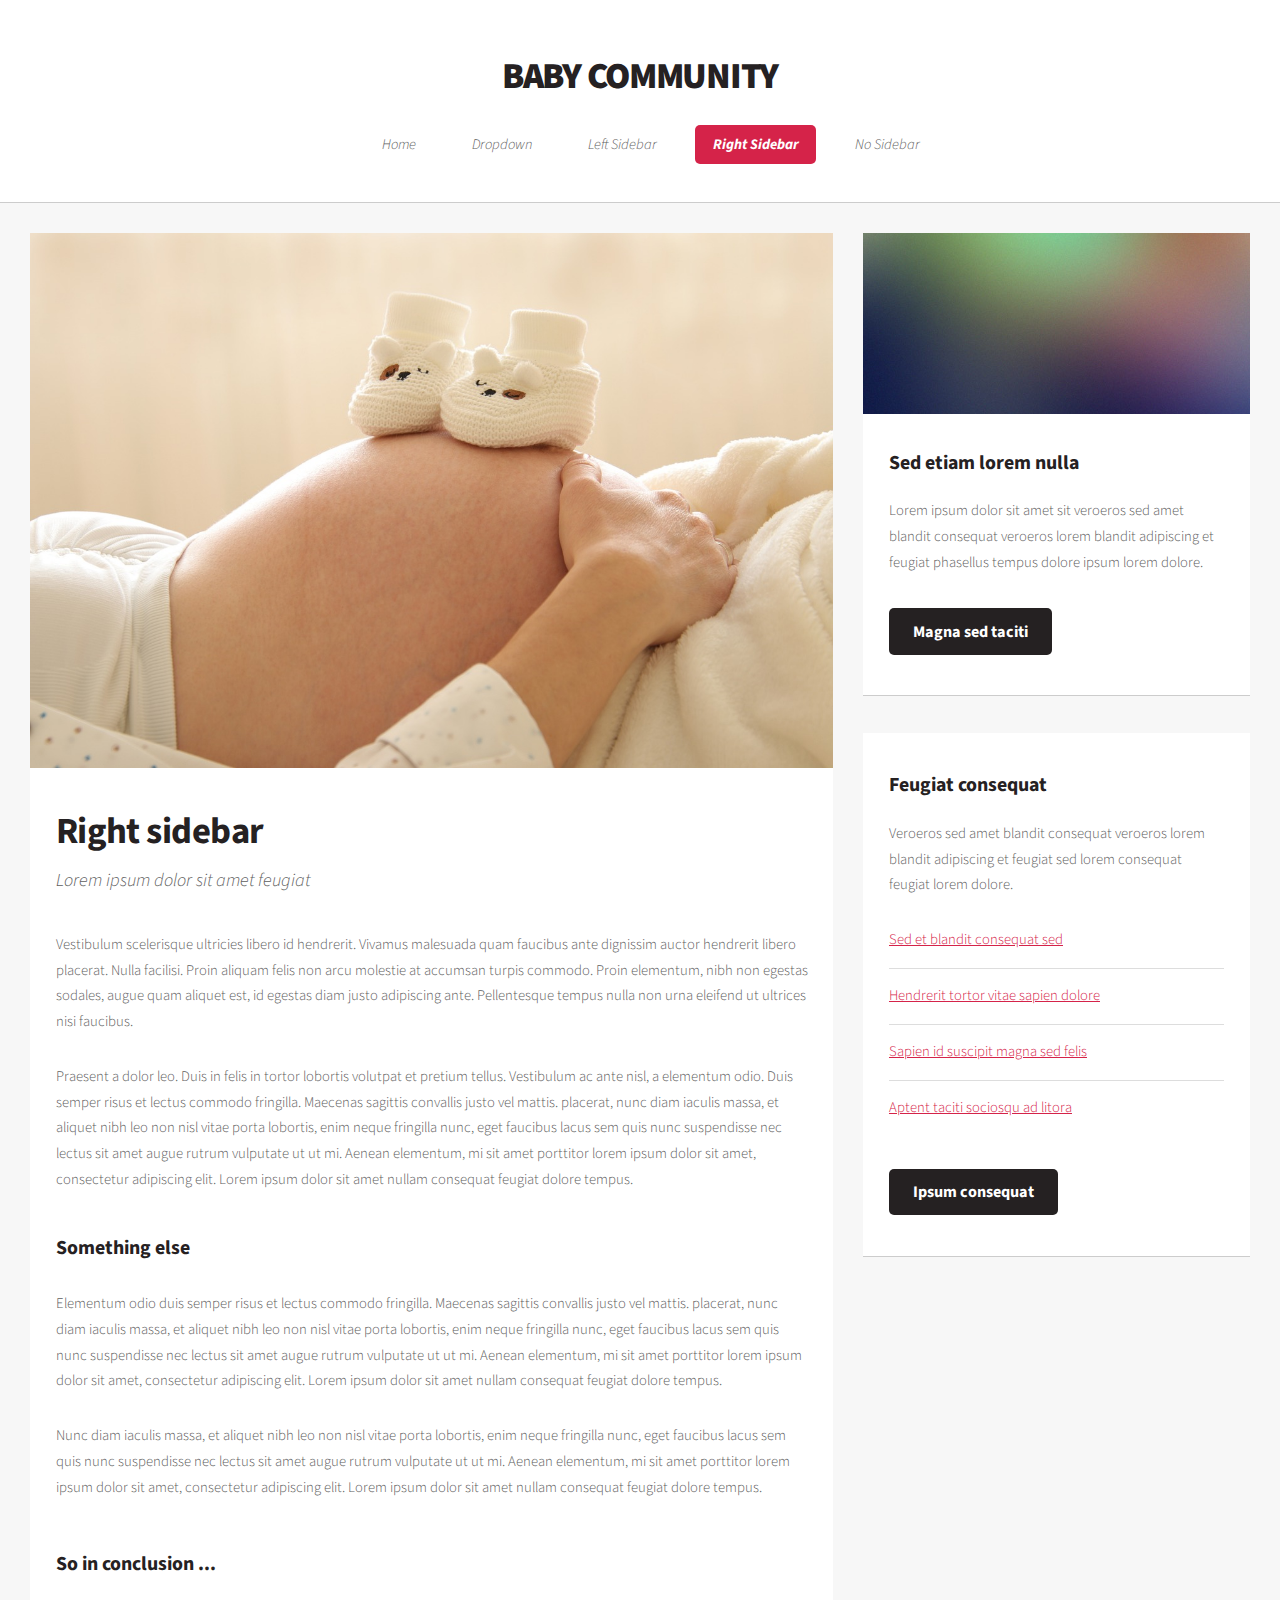
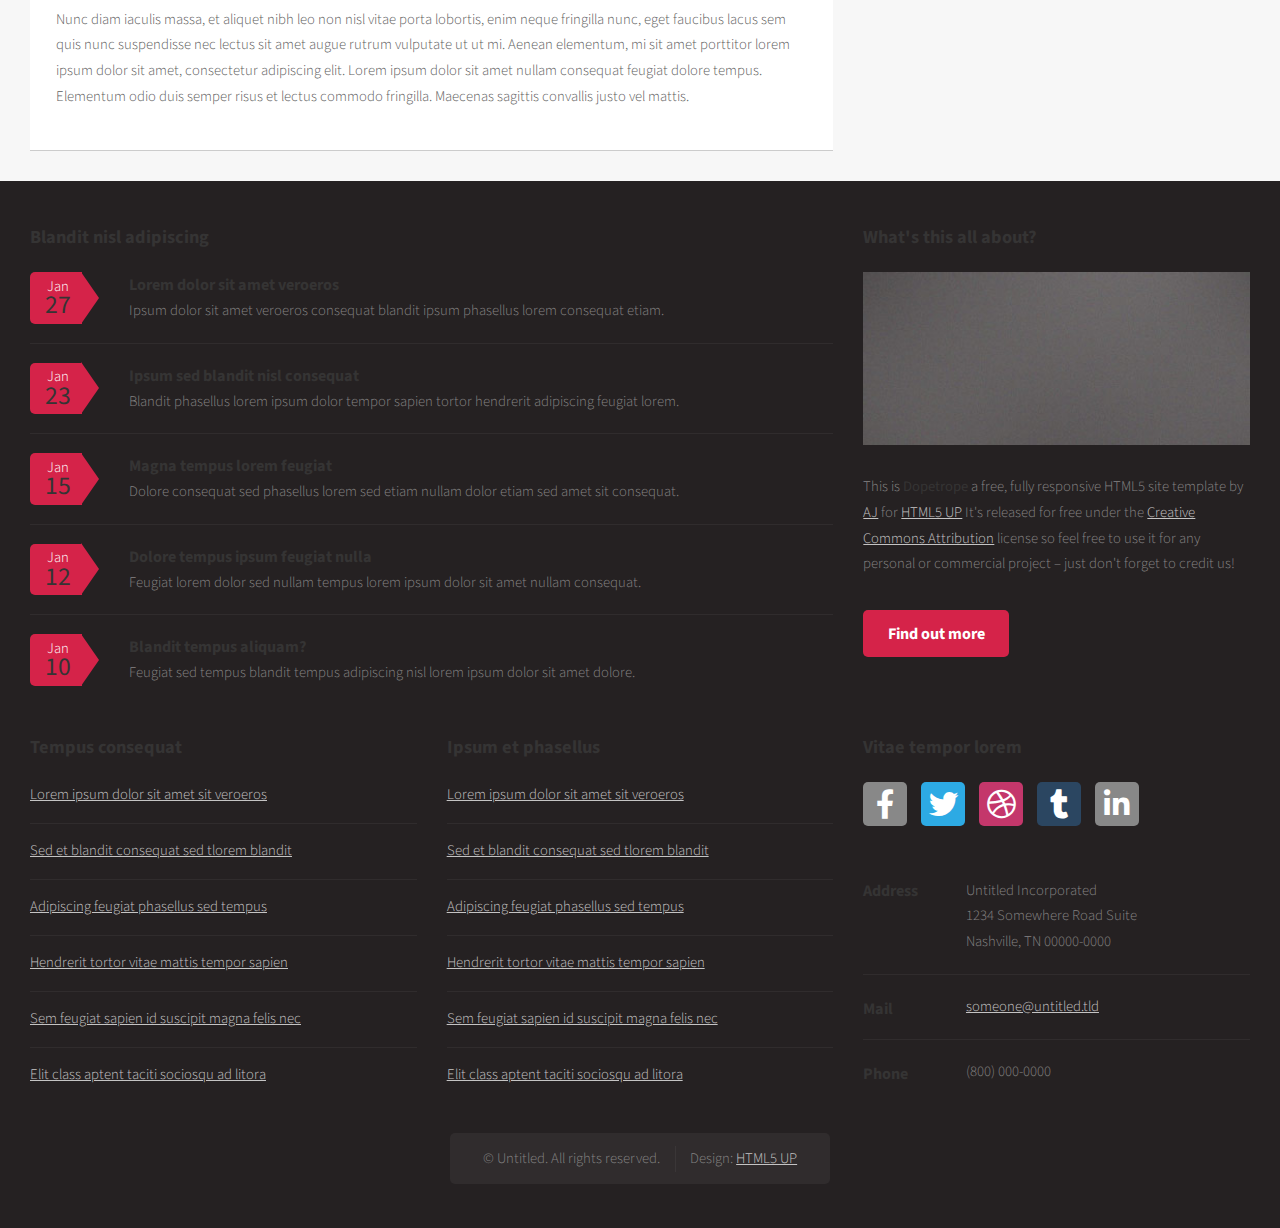
==== commit 2b3081d5: "교훈 풀" ====
--- a/i-market/src/main/webapp/right-sidebar.html
+++ b/i-market/src/main/webapp/right-sidebar.html
@@ -18,7 +18,7 @@
 				<section id="header">
 
 					<!-- Logo -->
-						<h1><a href="index.html">Dopetrope</a></h1>
+						<h1><a href="index.html">BABY COMMUNITY</a></h1>
 
 					<!-- Nav -->
 						<nav id="nav">
--- a/i-market/src/main/webapp/assets/css/main.css
+++ b/i-market/src/main/webapp/assets/css/main.css
@@ -2015,7 +2015,6 @@
 		.icon.featured {
 			position: relative;
 			display: inline-block;
-			background-color: #d52349;
 			width: 9em;
 			padding: 1.75em 0 0.75em 0;
 			border-top-left-radius: 5px;
@@ -2173,18 +2172,18 @@
 /* Banner */
 
 	#banner {
-		background: #CCE8F4 url("../../images/pic01.jpg");
+		background: url("../../images/pic01.jpg");
 		background-position: center center;
-		background-size: auto 100%;
+		background-size: 100%;
 		background-repeat: no-repeat;
 		text-align: center;
 		position: relative;
-		padding: 8em 0;
+		padding: em 80;
 		margin: 4em 0 0 0;
 	}
 
 		#banner header {
-			background-color: rgba(34, 30, 31, 0.98);
+			background-color: rgb(235, 225, 15, 0.8);
 			display: inline-block;
 			padding: 2.5em 5em;
 			border-radius: 5px;
@@ -2198,7 +2197,7 @@
 			}
 
 			#banner header p {
-				color: #d52349;
+				color: rgb(255, 255, 128);
 				padding: 0;
 				font-style: normal;
 				margin: 0;
@@ -2311,7 +2310,7 @@
 		}
 
 		#footer h2, #footer h3, #footer h4, #footer h5, #footer h6, #footer strong, #footer b {
-			color: #fff;
+			color:#353434;
 		}
 
 			#footer h2 a, #footer h3 a, #footer h4 a, #footer h5 a, #footer h6 a, #footer strong a, #footer b a {
